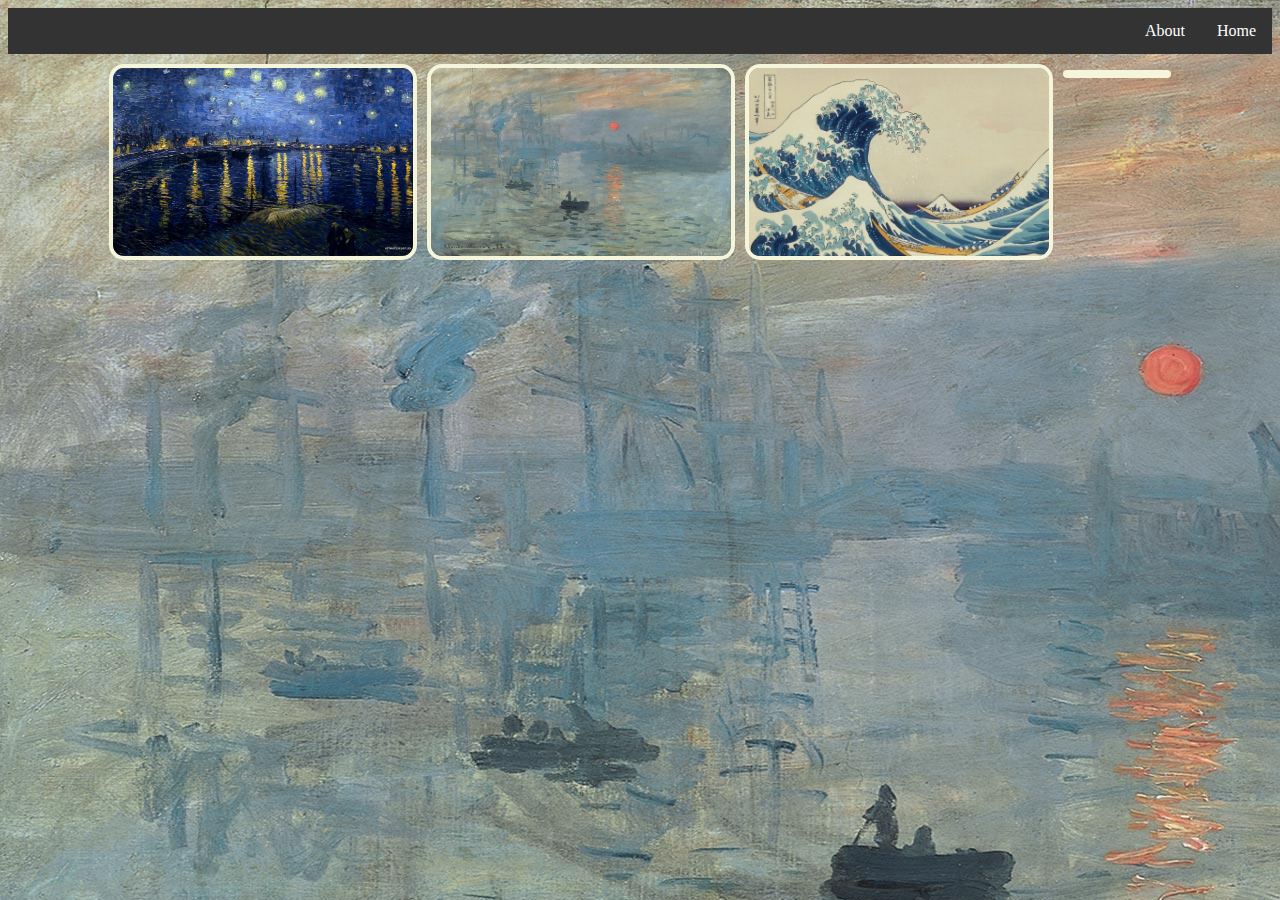
==== ancientArt.html @ ac60307c "added navbar & ancient art page" ====
<!DOCTYPE html>
<html lang="en">

<head>
    <meta charset="UTF-8">
    <meta name="viewport" content="width=device-width, initial-scale=1.0">
    <title>Document</title>
</head>
<style>
    body {
        background-image: url("images/featured-artworks/artwork-2.jpg");
    }

    .paintings-container {
        display: flex;
        margin: 10px;
        flex-wrap: wrap;
        justify-content: center;
        align-content: center;
        gap: 10px;
    }

    .painting {
        width: auto;
        min-width: 100px;
        max-width: 300px;
        border: 4px solid beige;
        border-radius: 15px;
    }

    .painting:hover {
        transform: scale(1.02);
        cursor: pointer;
        box-shadow: 2px 2px black;
    }

    h1 {
        color: white;
        text-shadow: 0px 2px black;
    }

    ul {
        list-style-type: none;
        margin: 0;
        padding: 0;
        overflow: hidden;
        background-color: #333;
    }

    li {
        float: right;
    }

    li a {
        display: block;
        color: white;
        text-align: center;
        padding: 14px 16px;
        text-decoration: none;
    }

    li a:hover {
        background-color: #111;
    }
</style>

<body>
    <div class="navbar">
        <ul>
            <li><a class="active" href="index.html">Home</a></li>
            <li><a href="index.html">About</a></li>
        </ul>
    </div>
    <div class="paintings-container">
        <div><img src="./images/featured-artworks/artwork-1.jpg" alt="" class="painting"></div>
        <div><img src="./images/featured-artworks/artwork-2.jpg" alt="" class="painting"></div>
        <div><img src="./images/featured-artworks/artwork-3.jpg" alt="" class="painting"></div>
        <div><img src="./images/featured-artworks/starry-night.gif" alt="" class="painting"></div>
    </div>
    </div>
    </div>
</body>

</html>
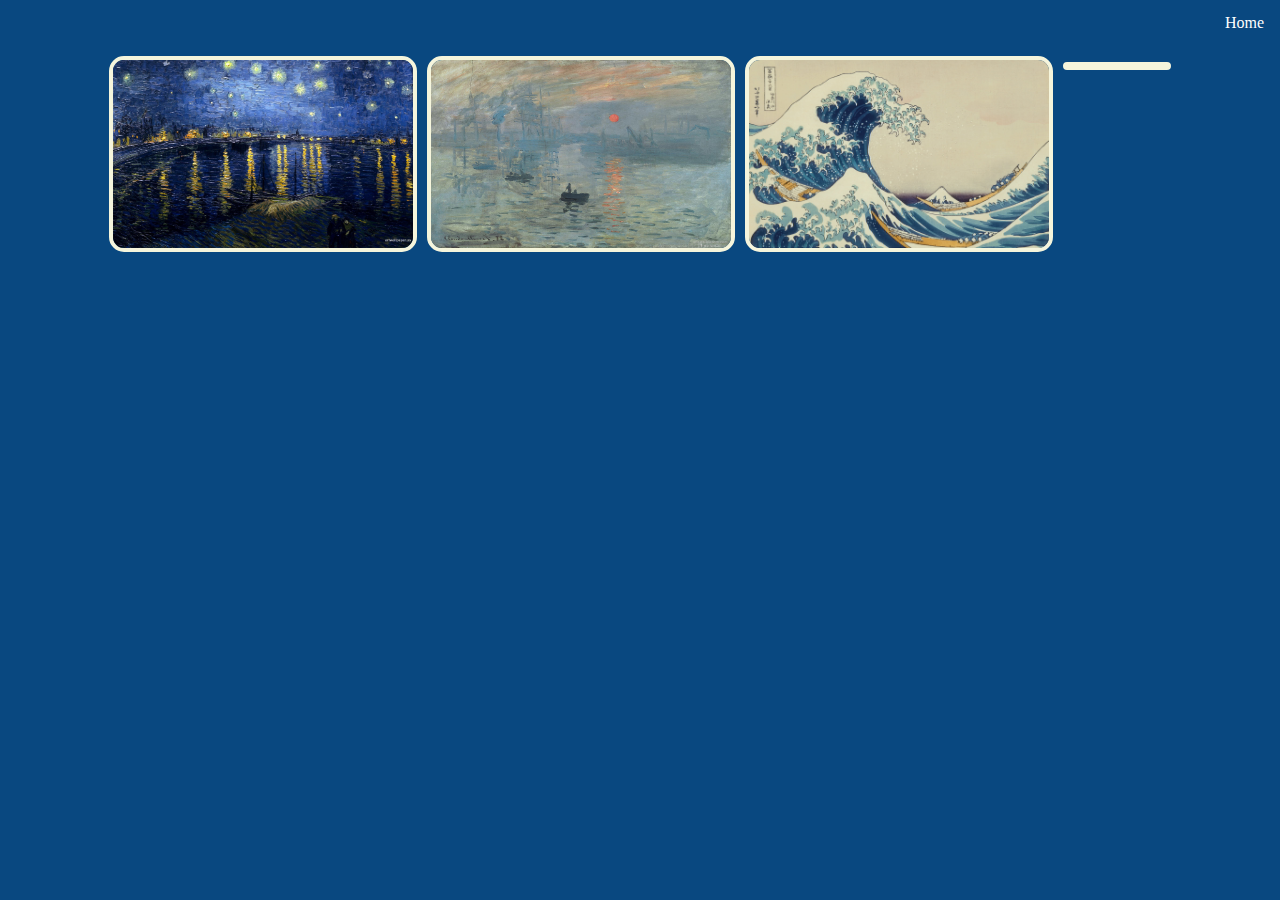
==== commit a4221b47: "polished back to top & navbar" ====
--- a/ancientArt.html
+++ b/ancientArt.html
@@ -8,7 +8,8 @@
 </head>
 <style>
     body {
-        background-image: url("images/featured-artworks/artwork-2.jpg");
+        margin: 0;
+        background-color: rgb(9, 72, 128);
     }
 
     .paintings-container {
@@ -44,7 +45,6 @@
         margin: 0;
         padding: 0;
         overflow: hidden;
-        background-color: #333;
     }
 
     li {
@@ -60,7 +60,7 @@
     }
 
     li a:hover {
-        background-color: #111;
+        transform: scale(1.24);
     }
 </style>
 
@@ -68,7 +68,6 @@
     <div class="navbar">
         <ul>
             <li><a class="active" href="index.html">Home</a></li>
-            <li><a href="index.html">About</a></li>
         </ul>
     </div>
     <div class="paintings-container">
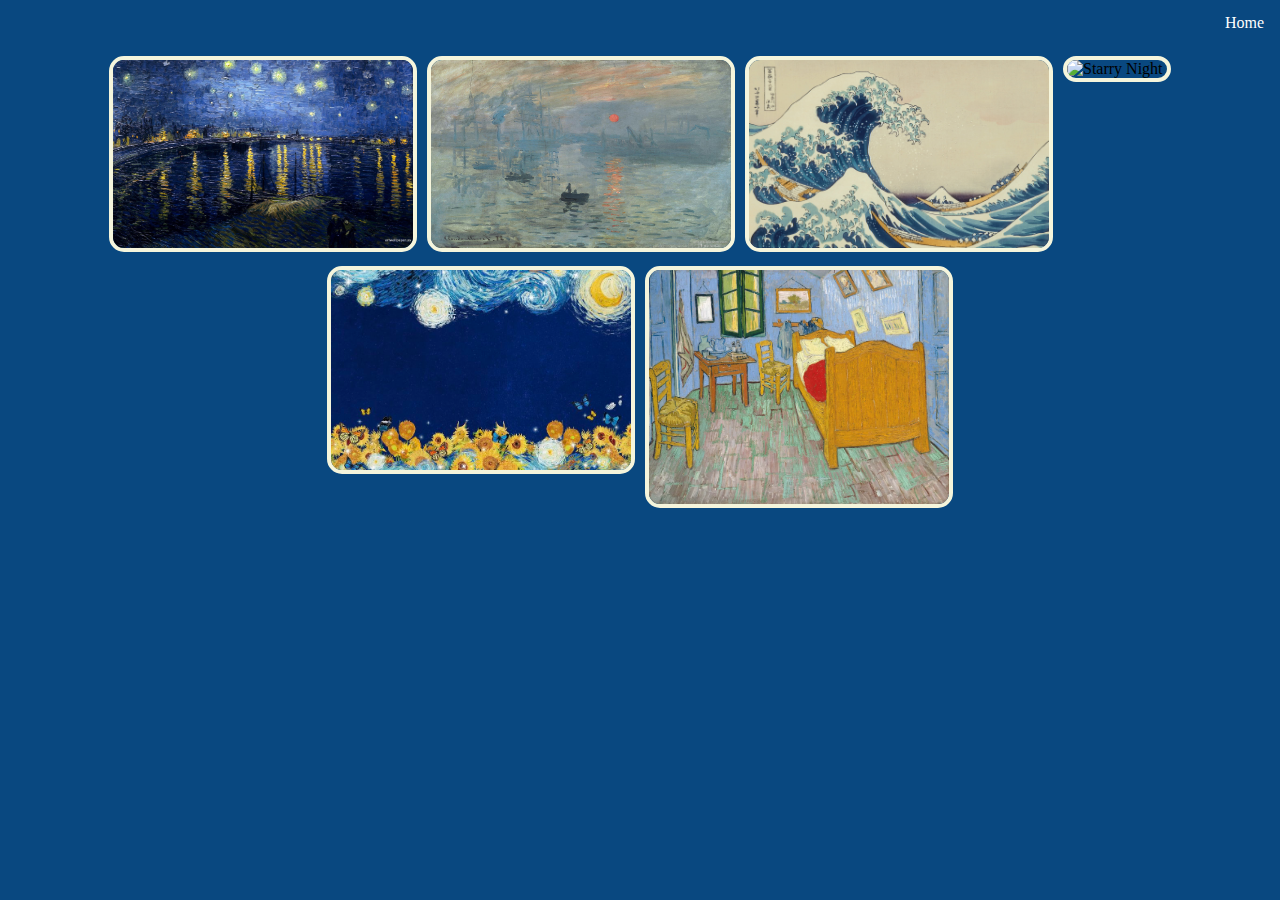
==== commit 3f2fc972: "reusable painting container" ====
--- a/ancientArt.html
+++ b/ancientArt.html
@@ -65,19 +65,49 @@
 </style>
 
 <body>
+
     <div class="navbar">
         <ul>
             <li><a class="active" href="index.html">Home</a></li>
         </ul>
     </div>
-    <div class="paintings-container">
-        <div><img src="./images/featured-artworks/artwork-1.jpg" alt="" class="painting"></div>
-        <div><img src="./images/featured-artworks/artwork-2.jpg" alt="" class="painting"></div>
-        <div><img src="./images/featured-artworks/artwork-3.jpg" alt="" class="painting"></div>
-        <div><img src="./images/featured-artworks/starry-night.gif" alt="" class="painting"></div>
+
+    <div class="paintings-container" id="paintingsContainer">
+        <!-- Paintings will be inserted here dynamically -->
     </div>
-    </div>
-    </div>
+
+    <script>
+        // Data for paintings
+        const paintingsData = [
+            { src: "./images/featured-artworks/artwork-1.jpg", title: "Artwork 1" },
+            { src: "./images/featured-artworks/artwork-2.jpg", title: "Artwork 2" },
+            { src: "./images/featured-artworks/artwork-3.jpg", title: "Artwork 3" },
+            { src: "./images/featured-artworks/starry-night.gif", title: "Starry Night" },
+            { src: "./images/featured-artworks/temp.jpg", title: "Starry Night" },
+            { src: "./images/featured-artworks/vangogh.webp", title: "Starry Night" },
+        ];
+
+        // Function to render paintings dynamically
+        function renderPaintings() {
+            const container = document.getElementById("paintingsContainer");
+            container.innerHTML = ""; // Clear container
+
+            paintingsData.forEach(painting => {
+                const div = document.createElement("div");
+                const img = document.createElement("img");
+                img.src = painting.src;
+                img.alt = painting.title;
+                img.classList.add("painting");
+
+                div.appendChild(img);
+                container.appendChild(div);
+            });
+        }
+
+        // Call function to render paintings
+        renderPaintings();
+    </script>
+
 </body>
 
 </html>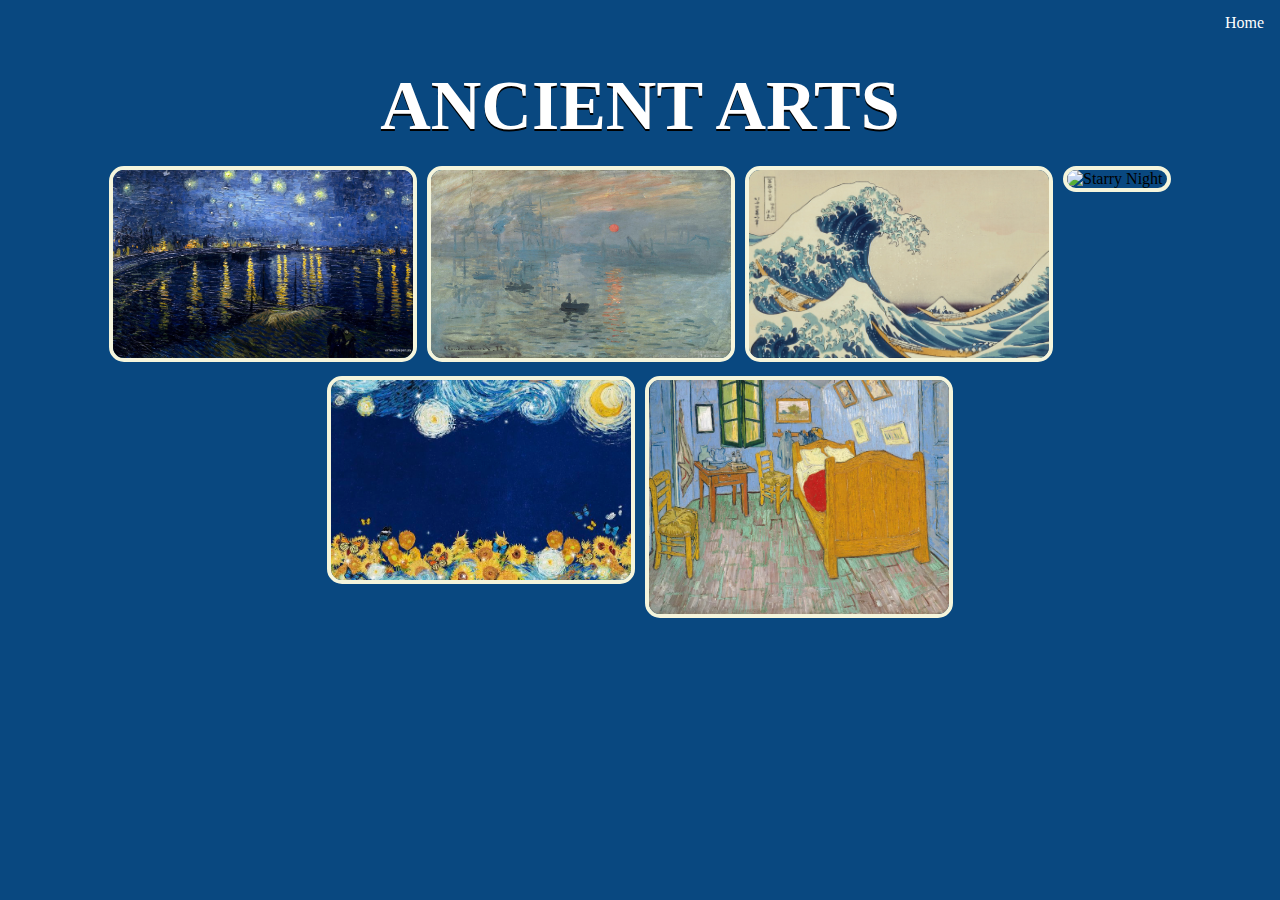
==== commit 712b8d3b: "added title" ====
--- a/ancientArt.html
+++ b/ancientArt.html
@@ -10,6 +10,13 @@
     body {
         margin: 0;
         background-color: rgb(9, 72, 128);
+    }
+
+    .title {
+        color: white;
+        text-align: center;
+        font-size: 70px;
+        margin: 20px;
     }
 
     .paintings-container {
@@ -71,7 +78,7 @@
             <li><a class="active" href="index.html">Home</a></li>
         </ul>
     </div>
-
+    <h1 class="title">ANCIENT ARTS</h1>
     <div class="paintings-container" id="paintingsContainer">
         <!-- Paintings will be inserted here dynamically -->
     </div>
